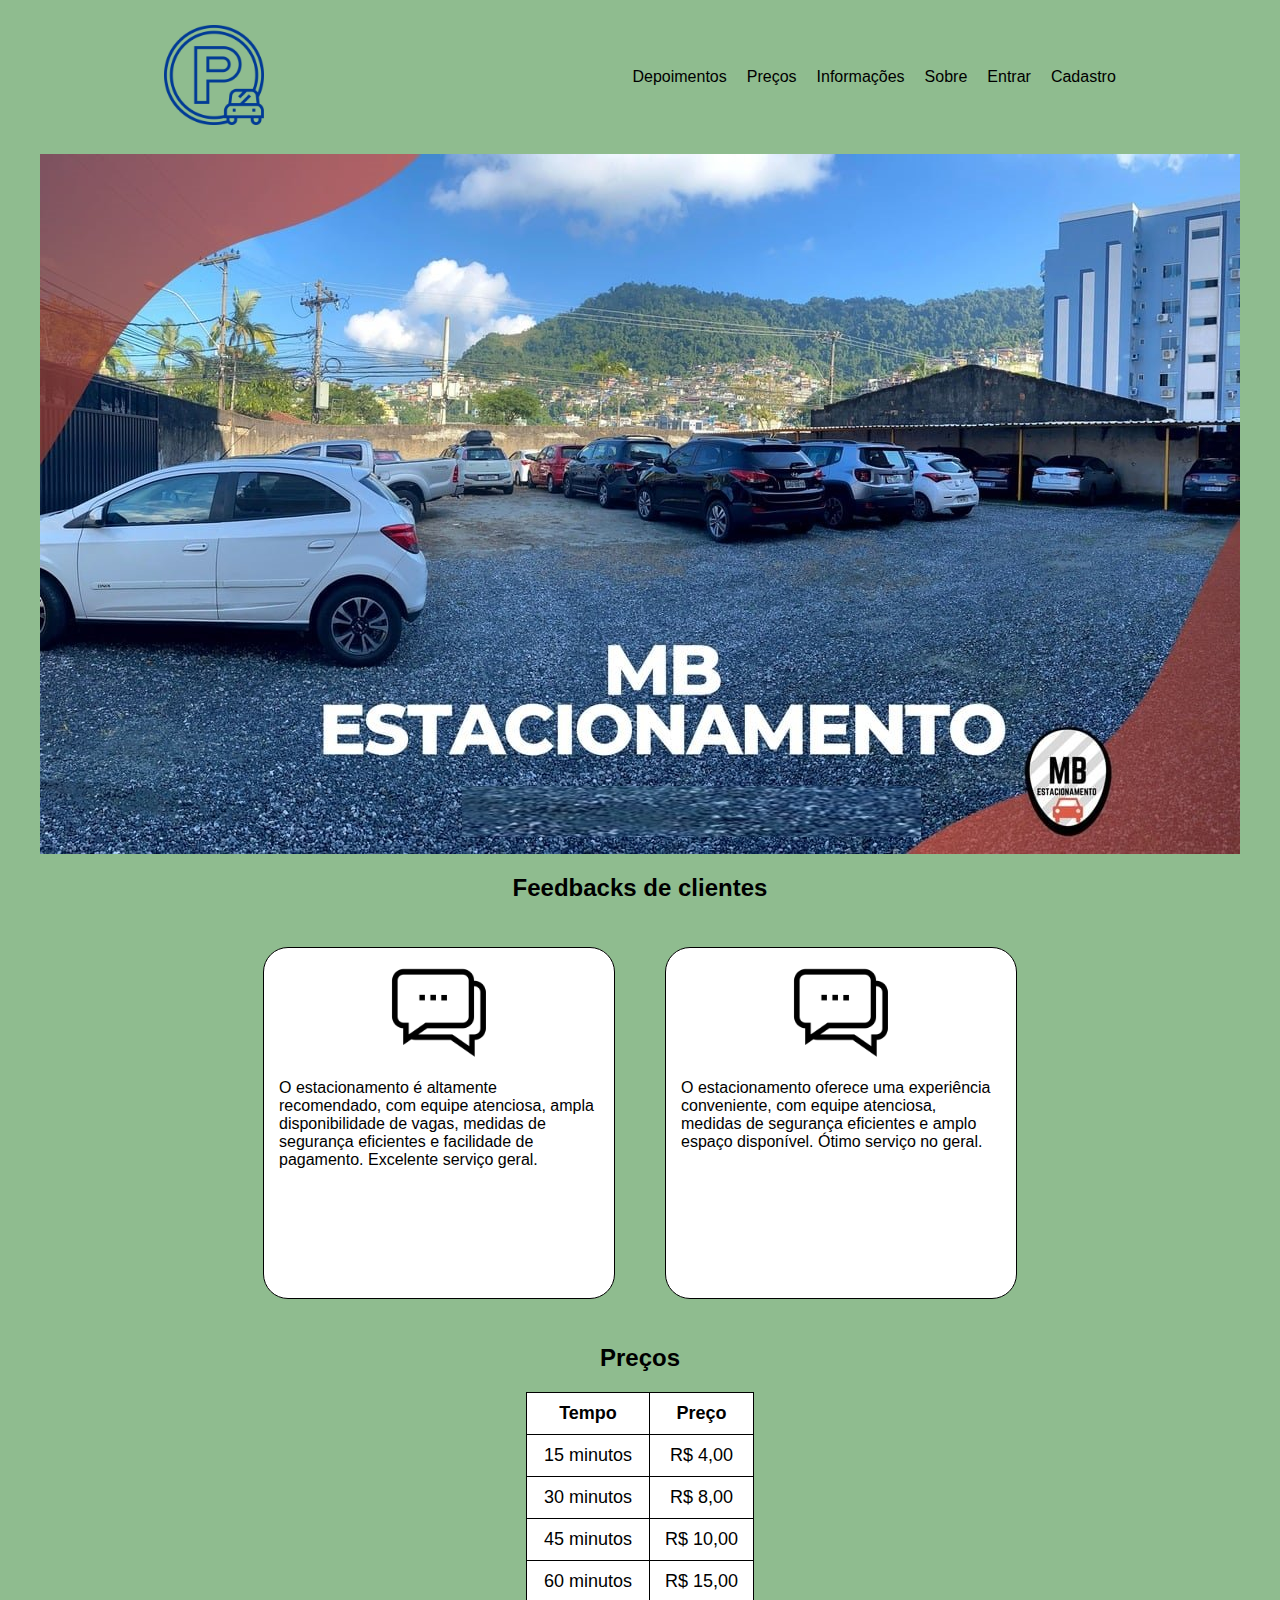
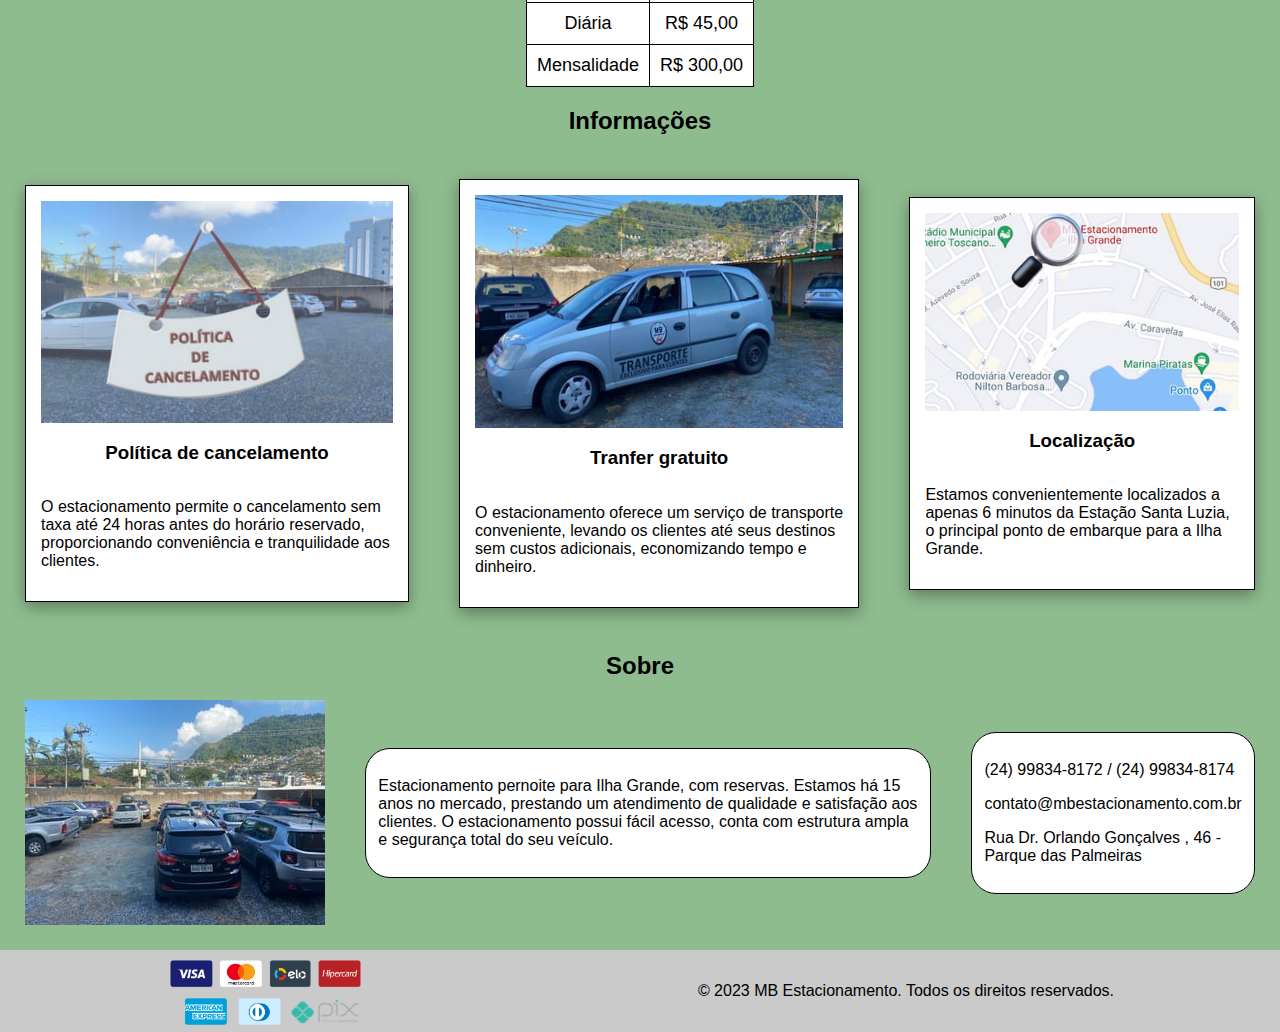
==== Estacionamento/index.html @ c4a828e4 "Add files via upload" ====
<!DOCTYPE html>
<html lang="pt-BR">

<head>
    <meta charset="UTF-8">
    <meta http-equiv="X-UA-Compatible" content="IE=edge">
    <meta name="viewport" content="width=device-width, initial-scale=1.0">
    <title>Estacionamento</title>
    <link rel="stylesheet" href="style.css">
</head>

<body>
    <header>

        <a href="index.html">
            <img src="./images/logo-main.png" alt="Logo">
        </a>

        <nav>
            <ul>
                <li><a href="#feedbacks">Depoimentos</a></li>
                <li><a href="#precos">Preços</a></li>
                <li><a href="#information">Informações</a></li>
                <li><a href="#about">Sobre</a></li>
                <li><a href="login.html">Entrar</a></li>
                <li><a href="signin.html">Cadastro</a></li>
            </ul>
        </nav>
    </header>

    <section id="main-banner">
        <img src="./images/esta.jpg" alt="banner-principal">
    </section>

    <h2 class="section-title">Feedbacks de clientes</h2>

    <section id="feedbacks">
        <div>
            <img src="./images/feedback icon.png" alt="feedback-icon">
            <p>O estacionamento é altamente recomendado, com equipe atenciosa, ampla disponibilidade de vagas, medidas
                de segurança eficientes e facilidade de pagamento. Excelente serviço geral.</p>
        </div>
        <div>
            <img src="./images/feedback icon.png" alt="feedback-icon">
            <p>O estacionamento oferece uma experiência conveniente, com equipe atenciosa, medidas de segurança
                eficientes e amplo espaço disponível. Ótimo serviço no geral.</p>
        </div>
    </section>

    <h2 class="section-title">Preços</h2>
    <section id="precos">

        <div>
            <table id="tabela">
                <thead>
                    <tr>
                        <th>Tempo</th>
                        <th>Preço</th>
                    </tr>
                </thead>
                <tbody>
                    <tr>
                        <td>15 minutos</td>
                        <td>R$ 4,00</td>
                    </tr>
                    <tr>
                        <td>30 minutos</td>
                        <td>R$ 8,00</td>
                    </tr>
                    <tr>
                        <td>45 minutos</td>
                        <td>R$ 10,00</td>
                    </tr>
                    <tr>
                        <td>60 minutos</td>
                        <td>R$ 15,00</td>
                    </tr>
                    <tr>
                        <td>Diária</td>
                        <td>R$ 45,00</td>
                    </tr>
                    <tr>
                        <td>Mensalidade</td>
                        <td>R$ 300,00</td>
                    </tr>
                </tbody>
            </table>

        </div>

    </section>




    <h2 class="section-title">Informações</h2>
    <section id="information">

        <div>
            <img src="./images/info_image_1.jpg" alt="">
            <h3>Política de cancelamento</h3>
            <p>O estacionamento permite o cancelamento sem taxa até 24 horas antes do horário reservado, proporcionando
                conveniência e tranquilidade aos clientes.</p>
        </div>
        <div>
            <img src="./images/info_image_2.jpg" alt="">
            <h3>Tranfer gratuito</h3>
            <p>O estacionamento oferece um serviço de transporte conveniente, levando os clientes até seus destinos sem
                custos adicionais, economizando tempo e dinheiro.</p>
        </div>
        <div>
            <img src="./images/info_image_3.jpg" alt="">
            <h3>Localização</h3>
            <p>Estamos convenientemente localizados a apenas 6 minutos da Estação Santa Luzia, o principal ponto de
                embarque para a Ilha Grande.</p>
        </div>
    </section>

    <h2 class="section-title">Sobre</h2>

    <section id="about">
        <img src="./images/about-image.jpeg" alt="">
        <div>
            <p>
                Estacionamento pernoite para Ilha Grande, com reservas. Estamos há 15 anos no mercado, prestando um
                atendimento de qualidade e satisfação aos clientes. O estacionamento possui fácil acesso, conta com
                estrutura ampla e segurança total do seu veículo.
            </p>
        </div>
        <div>
            <p>(24) 99834-8172 / (24) 99834-8174</p>
            <p>contato@mbestacionamento.com.br</p>
            <p>Rua Dr. Orlando Gonçalves , 46 - Parque das Palmeiras</p>
        </div>
    </section>

    <footer>
        <img src="./images/pagamento.png" alt="métodos de pagamento">
        <p>© 2023 MB Estacionamento. Todos os direitos reservados.</p>
    </footer>

</body>

</html>
---- Estacionamento/style.css ----
body {
    font-family: Montserrat, Geneva, Tahoma, sans-serif;
    margin: 0;
    display: flex;
    flex-direction: column;
    min-height: 100vh;
    background-color: #8FBC8F;
}

header {
    display: flex;
    justify-content: space-around;
    align-items: center;
}

header a {
    text-decoration: none;
    color: black;
}

header ul {
    display: flex;
    list-style-type: none;
    gap: 20px;
}

header img {
    width: 100px;
    margin-bottom: 25px;
    margin-top: 25px;
}

#main-banner {
    display: flex;
    justify-content: center;
}

#feedbacks img {
    width: 100px;
}

#feedbacks {
    display: flex;
    justify-content: center;
    align-items: center;
    gap: 50px;
}

#feedbacks div {
    width: 320px;
    height: 320px;
    border: 1px solid black;
    border-radius: 25px;
    display: flex;
    flex-direction: column;
    align-items: center;
    padding: 15px;
    margin-top: 25px;
    margin-bottom: 25px;
    background-color: white;
}

.section-title {
    text-align: center;
}

#information div {
    border: 1px solid black;
    display: flex;
    flex-direction: column;
    align-items: center;
    padding: 15px;
    margin-top: 25px;
    margin-bottom: 25px;
    box-shadow: rgba(0, 0, 0, 0.35) 0px 5px 15px;
}

#information {
    display: flex;
    justify-content: center;
    align-items: center;
    gap: 50px;
    padding-left: 25px;
    padding-right: 25px;
}

#information div {
    background-color: white;
}

#information img {
    width: 100%;
    position: relative;
}

#tabela {
    margin: 0 auto;
    font-size: 18px;
    border-collapse: collapse;
    border: 1px solid black;
    background-color: white;
}

#tabela th,
td {
    padding: 10px;
    text-align: center;
    border: 1px solid black;
}

#about {
    display: flex;
    justify-content: center;
    gap: 40px;
    align-items: center;
    padding-left: 25px;
    padding-right: 25px;
    padding-bottom: 25px;
    
}

#about div {
    background-color: white;
    padding: 1%;
    border: 1px solid black;
    border-radius: 25px;
}

footer {
    display: flex;
    justify-content: space-around;
    align-items: center;
    background-color: rgb(202, 202, 202);
    margin-top: auto;
}

footer img {
    width: 200px;
}

form {
    max-width: 400px;
    margin: 0 auto;
    padding: 50px;
    background-color: #f9f9f9;
    border: 1px solid #ccc;
    border-radius: 5px;
}

form label {
    display: block;
    margin-bottom: 10px;
}

form input[type="text"],
form input[type="password"],
form input[type="email"] {
    width: 100%;
    padding: 10px;
    padding-right: 0.5px;
    margin-bottom: 20px;
    border: 1px solid #ccc;
    border-radius: 5px;
}

form input[type="submit"] {
    width: 105%;
    padding: 10px;
    background-color: #333;
    color: #fff;
    border: none;
    border-radius: 5px;
    cursor: pointer;
}
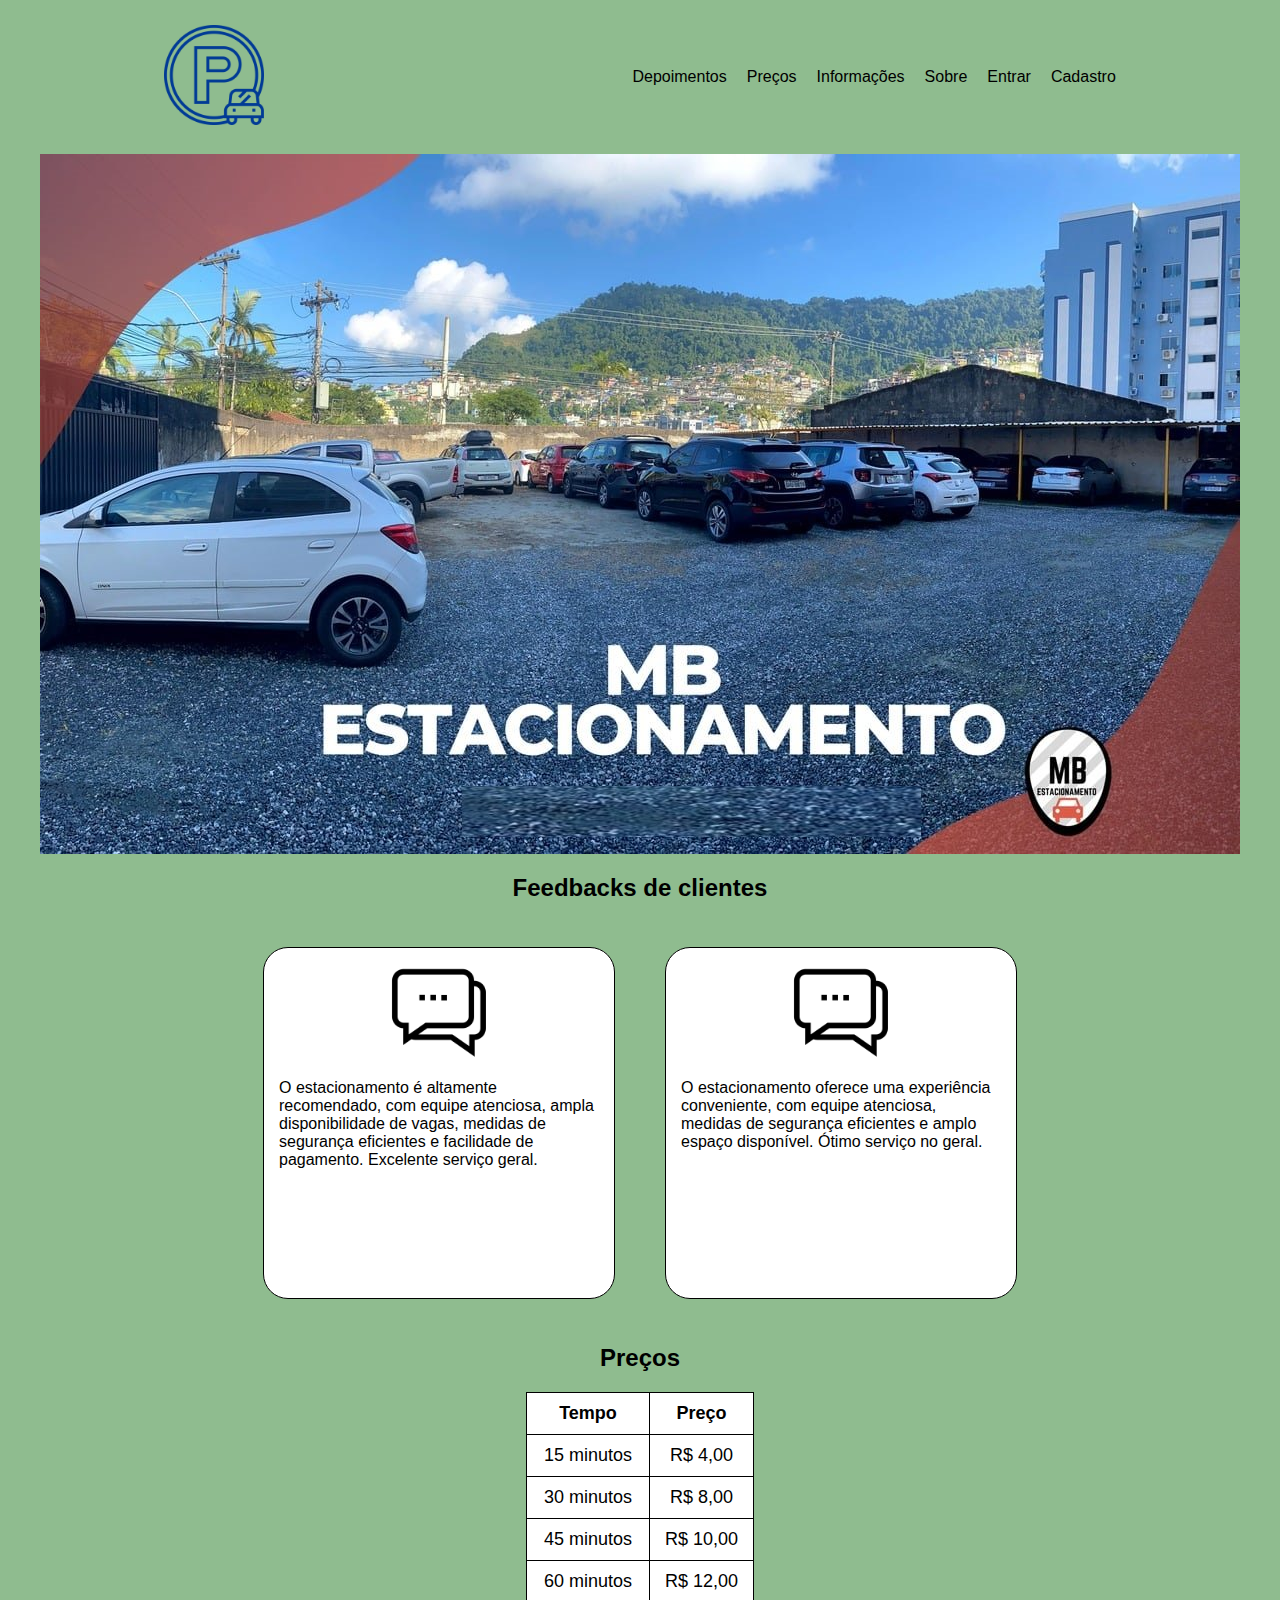
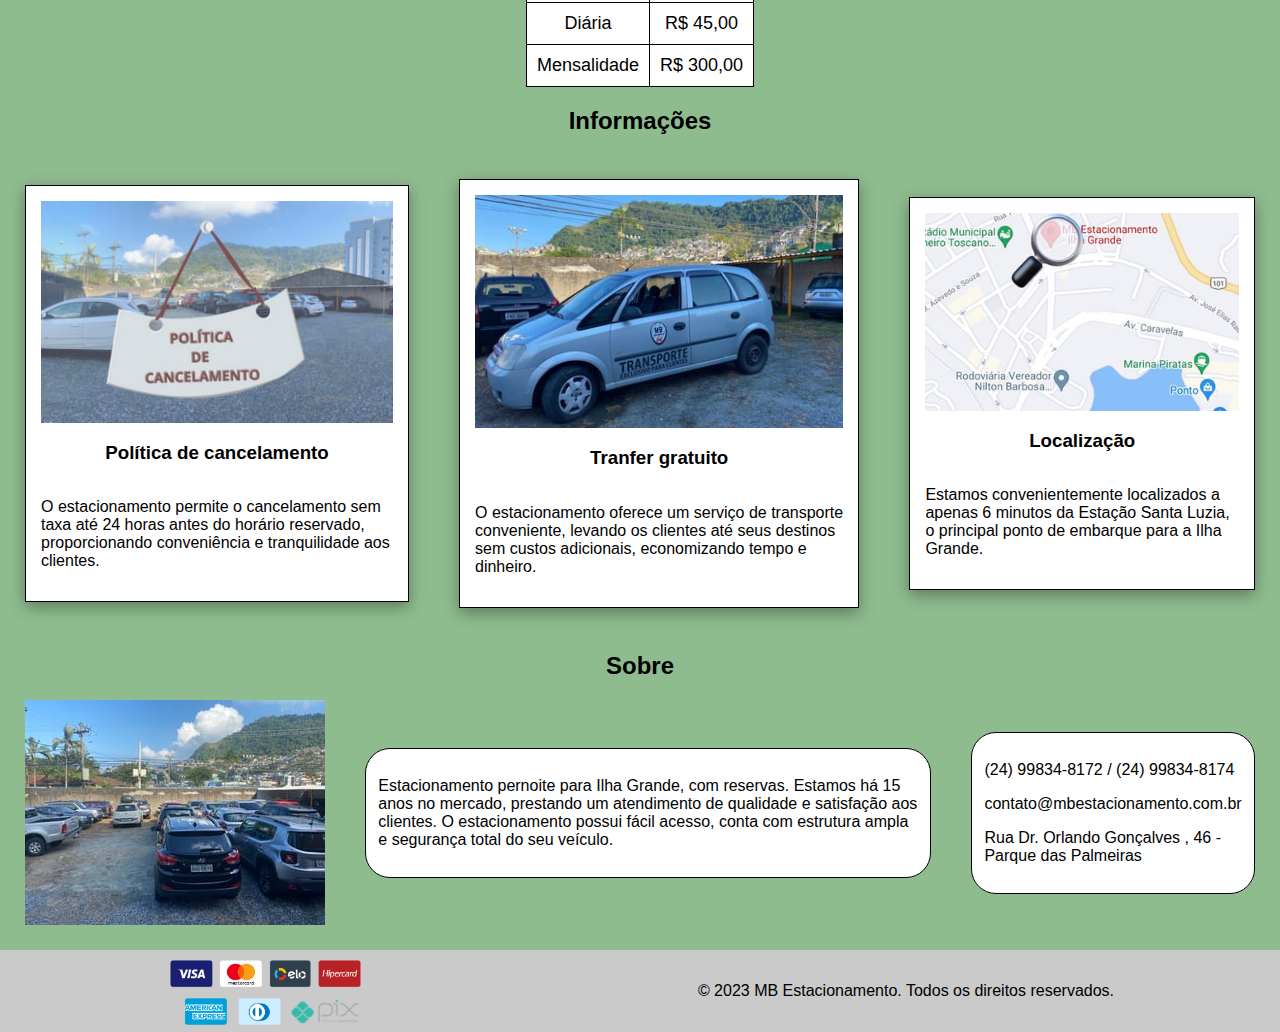
==== commit 9fbcf3c9: "Update index.html" ====
--- a/Estacionamento/index.html
+++ b/Estacionamento/index.html
@@ -73,7 +73,7 @@
                     </tr>
                     <tr>
                         <td>60 minutos</td>
-                        <td>R$ 15,00</td>
+                        <td>R$ 12,00</td>
                     </tr>
                     <tr>
                         <td>Diária</td>
@@ -141,4 +141,4 @@
 
 </body>
 
-</html>+</html>
